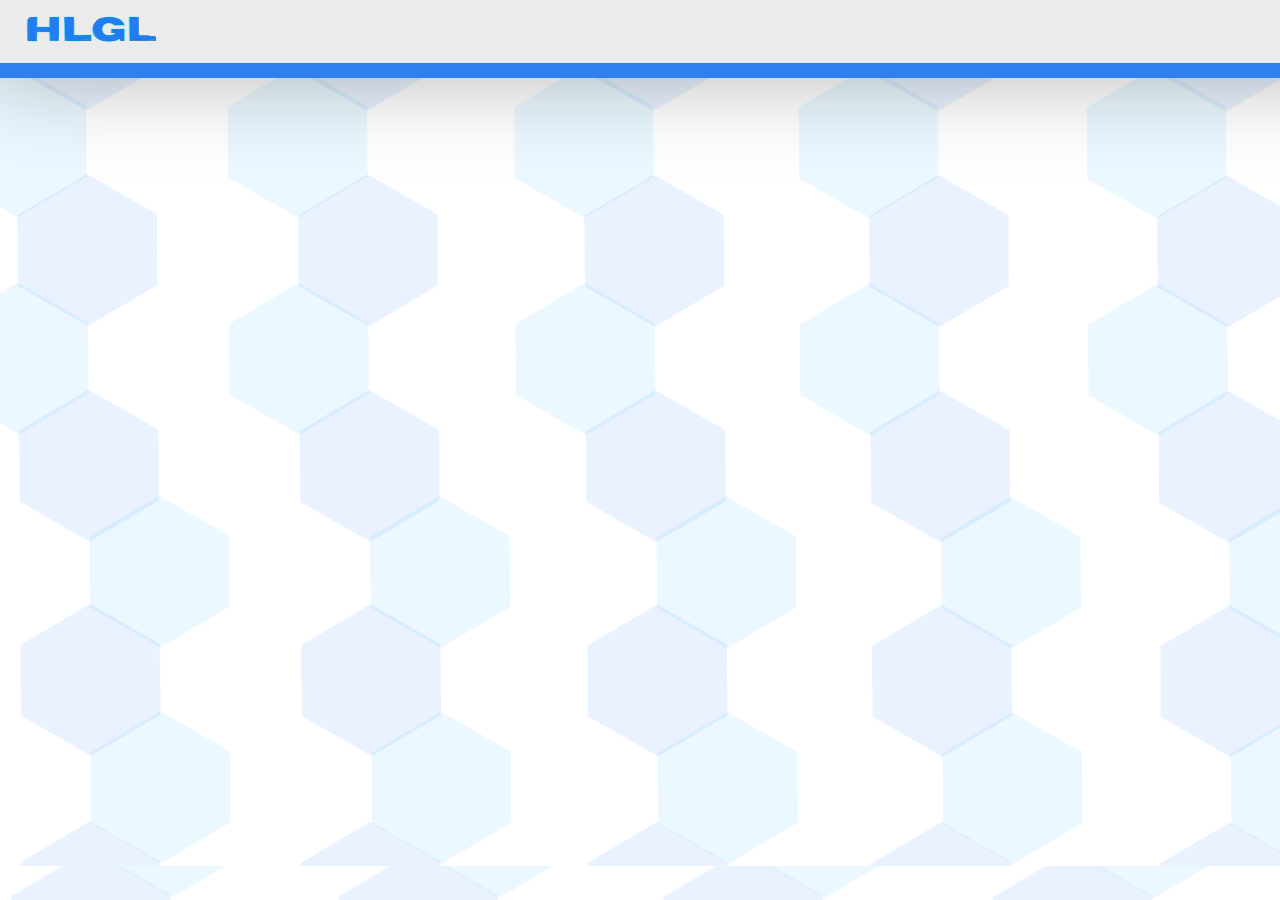
==== index.html @ 15632ddd "add - imagens" ====
<html lang="en">

<head>
    <meta charset="UTF-8">
    <meta name="viewport" content="width=device-width, initial-scale=1.0">
    <title>Tela Inicial</title>
    <link rel="stylesheet" href="styles/style.css">
    <link href="https://cdn.jsdelivr.net/npm/bootstrap@5.3.8/dist/css/bootstrap.min.css" rel="stylesheet"
        integrity="sha384-sRIl4kxILFvY47J16cr9ZwB07vP4J8+LH7qKQnuqkuIAvNWLzeN8tE5YBujZqJLB" crossorigin="anonymous">

</head>

<body class="body_index">
    <header class="header_index shadow">
        <nav class="navbar">
            <div class="logo">
                <img src="assets/img/img_1.png" alt="LOGO" style="max-height: 80px; width: auto;">
            </div>
        </nav>
    </header>
    <main>
        <div>
            <a href="/public/login.html"><img src="/assets/img/img_2.png" alt="Imagem Tela Inicial"></a>
        </div>
    </main>

    

    <script src="https://cdn.jsdelivr.net/npm/bootstrap@5.3.8/dist/js/bootstrap.bundle.min.js"
        integrity="sha384-FKyoEForCGlyvwx9Hj09JcYn3nv7wiPVlz7YYwJrWVcXK/BmnVDxM+D2scQbITxI"
        crossorigin="anonymous"></script>
</body>

</html>
---- styles/style.css ----
body{
    margin: 0;
}
.header_index{
    padding-left: 10px;
    padding-right: 20px;
    background-color: rgb(235, 235, 235);
}

.navbar {
    display: flex;
    justify-content: space-between;
    align-items: center; 
}

.nav_links {
    display: flex;
    gap: 50px; 
    margin: 0;
    padding: 0;
    list-style: none;
}

li a {
    text-decoration: none;
    color: inherit; /* pega a cor do elemento pai (ou você pode definir uma cor) */
    font-size: 20px;
}

.body_index {
    background-image: url(../assets/img/img_2.png);
     background-repeat: no-repeat; /* Impede a repetição */
  background-size: cover;       /* Opcional: faz a imagem cobrir toda a tela */
  background-position: center;  /* Opcional: centraliza a imagem */
}

.li_index a {
    text-decoration: none;
    color: black;
}

.header_index {
    border-bottom: 15px solid #2f80ed; /* azul */
}

.main_index{
    text-align: center;
}

.flex{
    display: flex;
}

.form-control:focus {
    border-color: #0d6efd;
    box-shadow: 0 0 0 2px rgba(13,110,253,0.2);
}


.card {
    background-color: #f8f9fa;
    border-radius: 20px;
    padding: 40px;
}

.btn-primary {
    border-radius: 10px;
    padding: 10px 30px;
    font-weight: 500;
}

.form-control {
    height: 42px;
    border-radius: 8px;
}

label {
    margin-bottom: 5px;
    font-size: 14px;
}
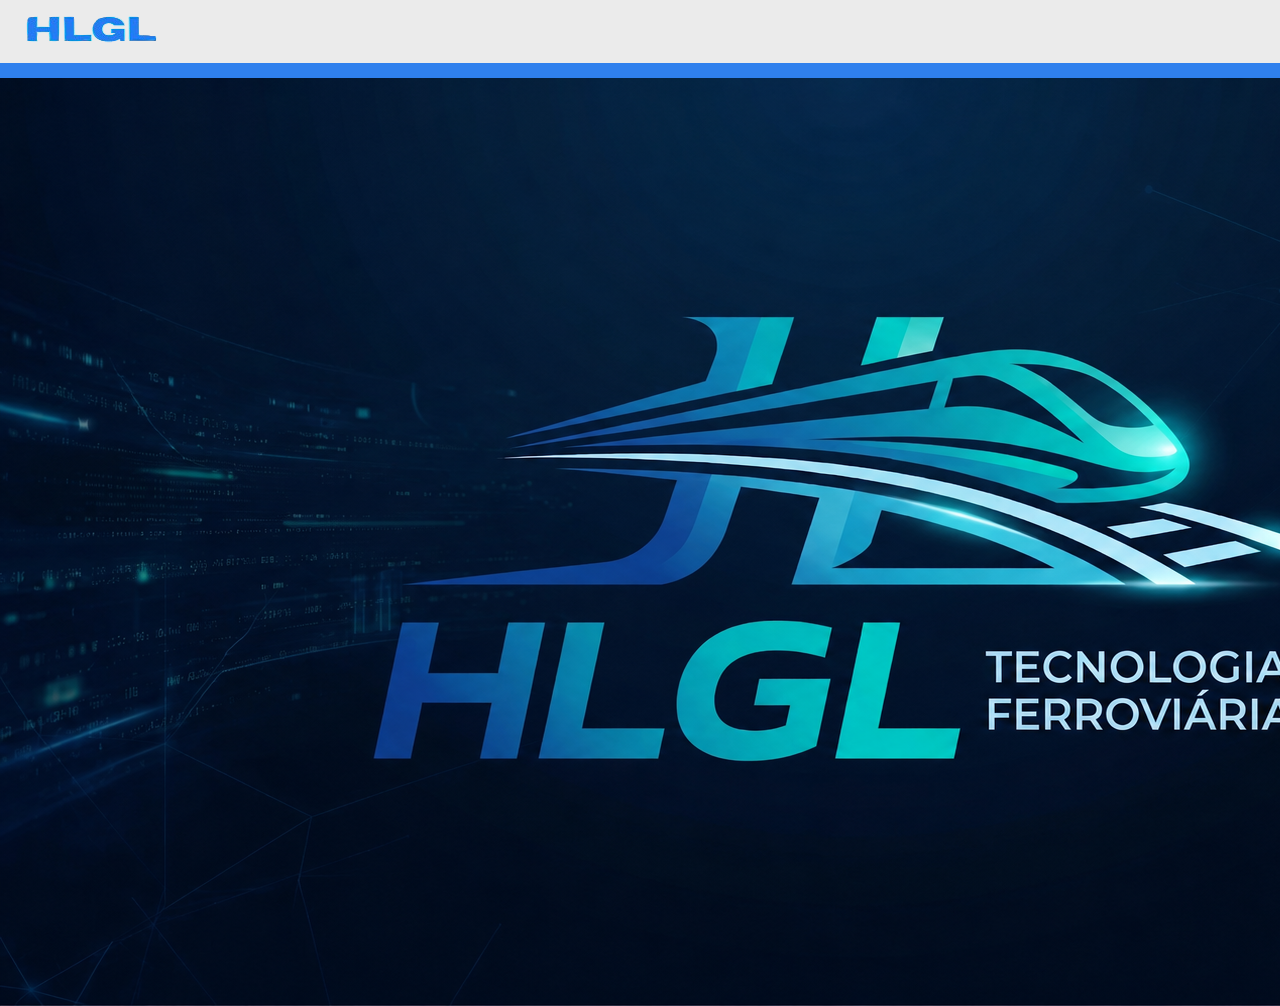
==== commit 59a13a07: "up - imagem fundo" ====
--- a/index.html
+++ b/index.html
@@ -4,9 +4,9 @@
     <meta charset="UTF-8">
     <meta name="viewport" content="width=device-width, initial-scale=1.0">
     <title>Tela Inicial</title>
-    <link rel="stylesheet" href="styles/style.css">
     <link href="https://cdn.jsdelivr.net/npm/bootstrap@5.3.8/dist/css/bootstrap.min.css" rel="stylesheet"
         integrity="sha384-sRIl4kxILFvY47J16cr9ZwB07vP4J8+LH7qKQnuqkuIAvNWLzeN8tE5YBujZqJLB" crossorigin="anonymous">
+    <link rel="stylesheet" href="styles/style.css">
 
 </head>
 
@@ -18,13 +18,12 @@
             </div>
         </nav>
     </header>
+
     <main>
-        <div>
-            <a href="/public/login.html"><img src="/assets/img/img_2.png" alt="Imagem Tela Inicial"></a>
-        </div>
+        <a href="public/login.html">
+            <img id="login-link" src="assets/img/img_2.png" alt="Imagem Tela Inicial">
+        </a>
     </main>
-
-    
 
     <script src="https://cdn.jsdelivr.net/npm/bootstrap@5.3.8/dist/js/bootstrap.bundle.min.js"
         integrity="sha384-FKyoEForCGlyvwx9Hj09JcYn3nv7wiPVlz7YYwJrWVcXK/BmnVDxM+D2scQbITxI"
--- a/styles/style.css
+++ b/styles/style.css
@@ -13,25 +13,10 @@
     align-items: center; 
 }
 
-.nav_links {
-    display: flex;
-    gap: 50px; 
-    margin: 0;
-    padding: 0;
-    list-style: none;
-}
-
 li a {
     text-decoration: none;
     color: inherit; /* pega a cor do elemento pai (ou você pode definir uma cor) */
     font-size: 20px;
-}
-
-.body_index {
-    background-image: url(../assets/img/img_2.png);
-     background-repeat: no-repeat; /* Impede a repetição */
-  background-size: cover;       /* Opcional: faz a imagem cobrir toda a tela */
-  background-position: center;  /* Opcional: centraliza a imagem */
 }
 
 .li_index a {
@@ -43,19 +28,10 @@
     border-bottom: 15px solid #2f80ed; /* azul */
 }
 
-.main_index{
-    text-align: center;
-}
-
-.flex{
-    display: flex;
-}
-
 .form-control:focus {
     border-color: #0d6efd;
     box-shadow: 0 0 0 2px rgba(13,110,253,0.2);
 }
-
 
 .card {
     background-color: #f8f9fa;
@@ -77,4 +53,13 @@
 label {
     margin-bottom: 5px;
     font-size: 14px;
+}
+
+.img1 {
+   position: fixed; 
+  top: 0;
+  left: 0;
+  width: 100vw;
+  height: 100vh;
+  object-fit: cover; 
 }
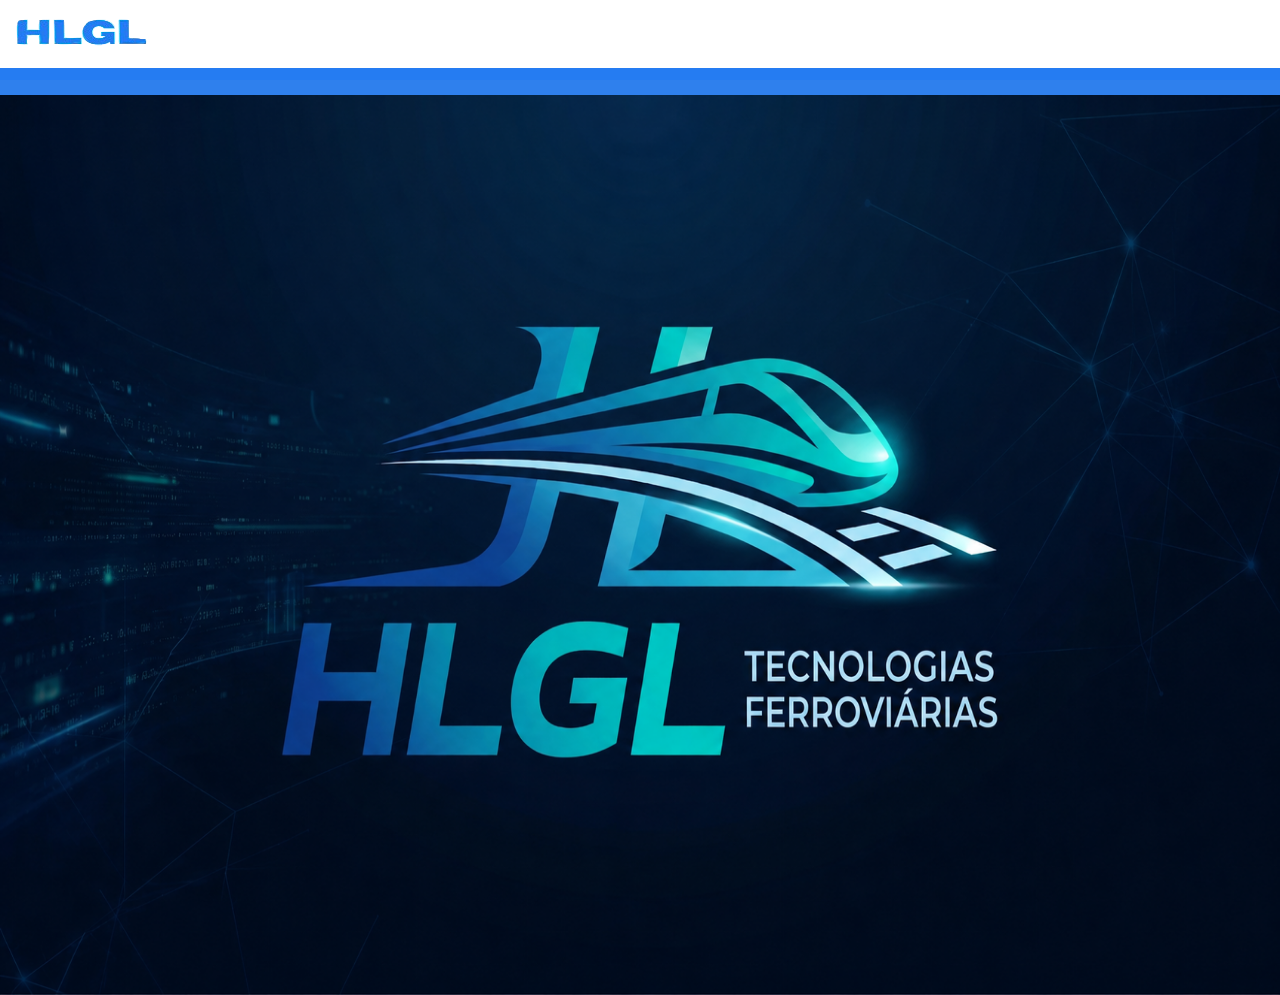
==== commit 696fa1d1: "up - comentários" ====
--- a/index.html
+++ b/index.html
@@ -11,23 +11,35 @@
 </head>
 
 <body class="body_index">
+
+    <!-- Cabeçalho -->
     <header class="header_index shadow">
+
+        <!-- Barra de navegação -->
         <nav class="navbar">
+
+            <!-- Logo do sistema -->
             <div class="logo">
                 <img src="assets/img/img_1.png" alt="LOGO" style="max-height: 80px; width: auto;">
             </div>
+
         </nav>
     </header>
+    
+    <main>
 
-    <main>
+        <!-- Link para a tela de login -->
         <a href="public/login.html">
+
+            <!-- Imagem principal da tela inicial -->
             <img id="login-link" src="assets/img/img_2.png" alt="Imagem Tela Inicial">
+
         </a>
     </main>
-
     <script src="https://cdn.jsdelivr.net/npm/bootstrap@5.3.8/dist/js/bootstrap.bundle.min.js"
         integrity="sha384-FKyoEForCGlyvwx9Hj09JcYn3nv7wiPVlz7YYwJrWVcXK/BmnVDxM+D2scQbITxI"
         crossorigin="anonymous"></script>
+
 </body>
 
 </html>
--- a/styles/style.css
+++ b/styles/style.css
@@ -1,36 +1,28 @@
-body{
+/*Tela inicial*/
+
+/* Remove margem padrão */
+body {
     margin: 0;
 }
-.header_index{
-    padding-left: 10px;
-    padding-right: 20px;
+
+/* Cabeçalho */
+.header_index {
     background-color: rgb(235, 235, 235);
+    border-bottom: 15px solid #2f80ed;
+    border-bottom: 15px solid #2f80ed;
+    padding: 0;
 }
 
 .navbar {
     display: flex;
     justify-content: space-between;
-    align-items: center; 
+    align-items: center;
 }
 
-li a {
-    text-decoration: none;
-    color: inherit; /* pega a cor do elemento pai (ou você pode definir uma cor) */
-    font-size: 20px;
-}
-
-.li_index a {
-    text-decoration: none;
-    color: black;
-}
-
-.header_index {
-    border-bottom: 15px solid #2f80ed; /* azul */
-}
 
 .form-control:focus {
     border-color: #0d6efd;
-    box-shadow: 0 0 0 2px rgba(13,110,253,0.2);
+    box-shadow: 0 0 0 2px rgba(13, 110, 253, 0.2);
 }
 
 .card {
@@ -55,11 +47,126 @@
     font-size: 14px;
 }
 
-.img1 {
-   position: fixed; 
-  top: 0;
-  left: 0;
-  width: 100vw;
-  height: 100vh;
-  object-fit: cover; 
+#login-link {
+    width: 100%;
+    height: 100%;
+}
+
+#body2 {
+    background-color: rgb(200, 251, 255) !important;
+}
+
+/* NAVBAR */
+
+.home {
+    background-color: #fff;
+    padding: 30px;
+    margin-top: 30px;
+    width: 100%;
+    border-radius: 5px;
+    border: 3px solid #fdd607;
+    align-items: center;
+}
+
+.logo {
+    width: 115px;
+}
+
+.sair-headder {
+    display: flex;
+}
+
+#sair {
+    padding-top: 3px;
+}
+
+#img-3 {
+    width: 30px;
+}
+
+.center {
+    justify-content: center;
+}
+
+.img {
+    width: 200px;
+    height: 200px;
+    background-color: #f5f5f5;
+    border-radius: 30%;
+    border: 2px solid #257cf2;
+    margin-left: 30px;
+    margin-right: 30px;
+}
+
+.flex {
+    display: flex;
+}
+
+
+.navbar {
+    background-color: #fff;
+    height: 80px;
+    border-bottom: 12px solid #257cf2;
+}
+
+.navbar-brand {
+    font-weight: 500;
+    color: #fdd607;
+    font-size: 24px;
+    transition: 0.3s color;
+}
+
+.botao-login {
+    background-color: #b9d6ff;
+    color: #fff;
+    font-size: 14px;
+    padding: 8px 20px;
+    border-radius: 50px;
+}
+
+.botao-login:hover {
+    background-color: #257cf2;
+}
+
+.navbar-toggler {
+    border: none;
+    font-size: 1.25rem;
+}
+
+.navbar-toggler:focus,
+.btn-close:focus {
+    box-shadow: none;
+    outline: none;
+}
+
+.nav-link {
+    color: #666777;
+    font-weight: 500;
+    position: relative;
+}
+
+.nav-link:hover,
+.nav-link.active {
+    color: #000;
+}
+
+@media (min-width: 991px) {
+    .nav-link::before {
+        content: "";
+        position: absolute;
+        bottom: 0;
+        left: 50%;
+        transform: translateX(-50%);
+        width: 0;
+        height: 2px;
+        background-color: #257cf2;
+        visibility: hidden;
+        transition: 0.3s ease-in-out;
+    }
+
+    .nav-link:hover::before,
+    .nav-link.active::before {
+        width: 100%;
+        visibility: visible;
+    }
 }
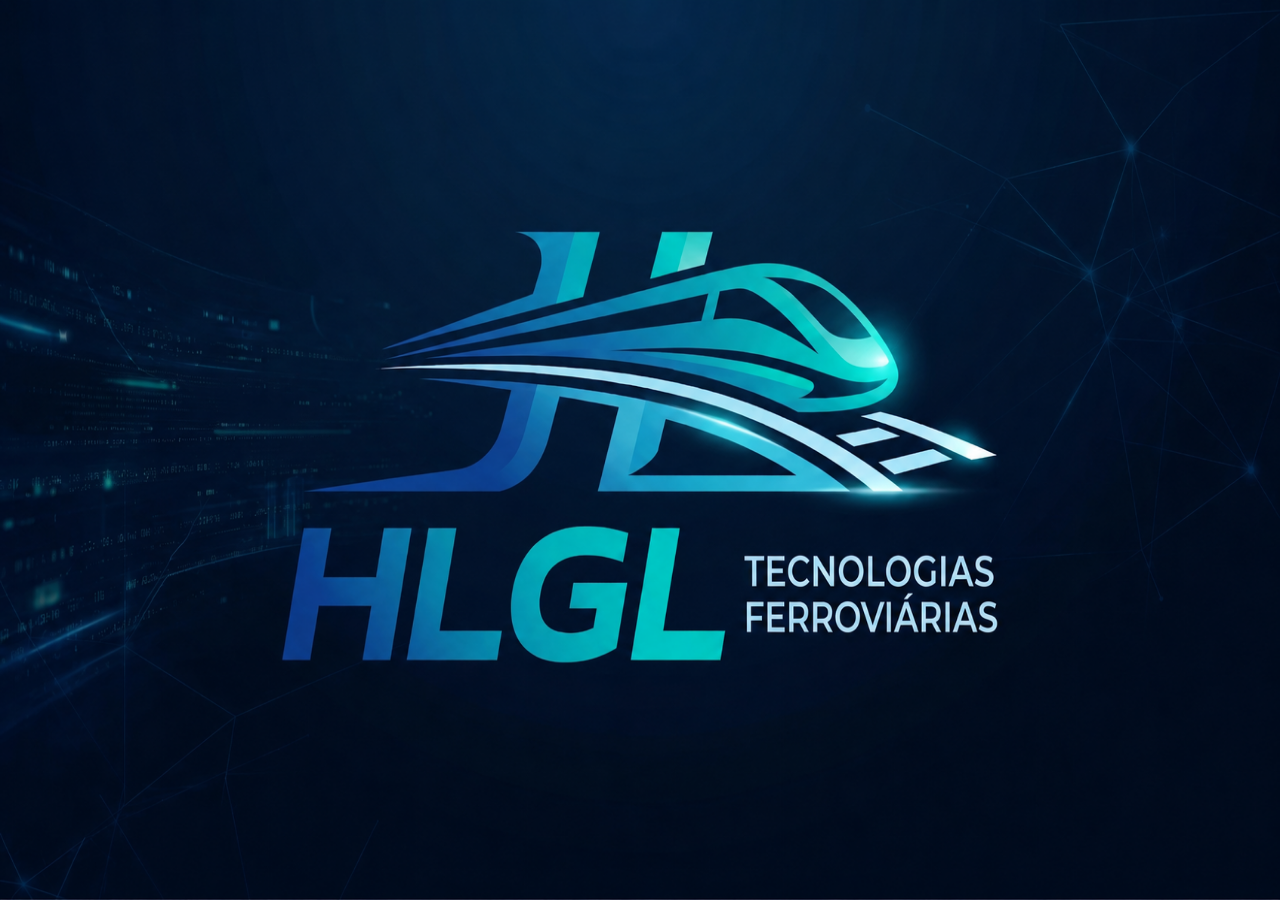
==== commit dc6166df: "up - ajuste de cor e animação" ====
--- a/index.html
+++ b/index.html
@@ -11,24 +11,9 @@
 </head>
 
 <body class="body_index">
-
-    <!-- Cabeçalho -->
-    <header class="header_index shadow">
-
-        <!-- Barra de navegação -->
-        <nav class="navbar">
-
-            <!-- Logo do sistema -->
-            <div class="logo">
-                <img src="assets/img/img_1.png" alt="LOGO" style="max-height: 80px; width: auto;">
-            </div>
-
-        </nav>
-    </header>
     
     <main>
-
-        <!-- Link para a tela de login -->
+        <!-- Main com imagem clicável, redireciona para a página de login -->
         <a href="public/login.html">
 
             <!-- Imagem principal da tela inicial -->
@@ -40,6 +25,20 @@
         integrity="sha384-FKyoEForCGlyvwx9Hj09JcYn3nv7wiPVlz7YYwJrWVcXK/BmnVDxM+D2scQbITxI"
         crossorigin="anonymous"></script>
 
+        <script>
+  document.getElementById('login-link').addEventListener('click', function (e) {
+    e.preventDefault(); // impede navegação imediata
+
+    const img = this;
+    img.classList.add('animate'); // dispara a animação CSS
+
+    // aguarda a animação terminar (600ms) antes de navegar
+    setTimeout(() => {
+      window.location.href = 'public/login.html';
+    }, 600);
+  });
+</script>
+
 </body>
 
 </html>
--- a/styles/style.css
+++ b/styles/style.css
@@ -1,62 +1,67 @@
-/*Tela inicial*/
+/*Tela index*/
+
+
 
 /* Remove margem padrão */
 body {
     margin: 0;
-}
-
-/* Cabeçalho */
+    transition: opacity 0.5s ease;
+    animation: fadeIn 0.5s ease forwards;
+    background-color: rgb(200, 251, 255) !important;
+}
+
+/*Cabeçalho do index, cor cinza claro, com a borda azul em baixo e sem espaçamento interno*/
 .header_index {
-    background-color: rgb(235, 235, 235);
-    border-bottom: 15px solid #2f80ed;
+    background-color: rgb(223, 223, 223);
     border-bottom: 15px solid #2f80ed;
     padding: 0;
 }
 
-.navbar {
-    display: flex;
-    justify-content: space-between;
-    align-items: center;
-}
-
-
-.form-control:focus {
-    border-color: #0d6efd;
-    box-shadow: 0 0 0 2px rgba(13, 110, 253, 0.2);
-}
-
-.card {
-    background-color: #f8f9fa;
-    border-radius: 20px;
-    padding: 40px;
-}
-
-.btn-primary {
-    border-radius: 10px;
-    padding: 10px 30px;
-    font-weight: 500;
-}
-
-.form-control {
-    height: 42px;
-    border-radius: 8px;
-}
-
-label {
-    margin-bottom: 5px;
-    font-size: 14px;
-}
-
+/* efeito ao sair */
+.fade-out {
+    opacity: 0;
+}
+
+/* imagem principal */
 #login-link {
-    width: 100%;
-    height: 100%;
-}
-
+    width: 300px;
+    transition:
+        transform 0.6s ease,
+        opacity 0.6s ease;
+}
+
+/* animação ao clicar */
+#login-link.animate {
+    transform: scale(1.2);
+    opacity: 0;
+}
+
+@keyframes fadeIn {
+    from { opacity: 0; }
+    to   { opacity: 1; }
+}
+/* Finalização tela index */
+
+
+
+
+/*Tela Login*/
+/* Cor de fundo do corpo da página, um tom de azul claro */
 #body2 {
     background-color: rgb(200, 251, 255) !important;
 }
 
-/* NAVBAR */
+/*Deixa a foto da entrada com 100% da tela*/
+#login-link {
+    width: 100%;
+    height: 100%;
+}
+
+/*Finalização tela login*/
+
+/*COMEÇO DA TELA HOME*/
+
+/* COMEÇO DA NAVBAR */
 
 .home {
     background-color: #fff;
@@ -101,7 +106,6 @@
 .flex {
     display: flex;
 }
-
 
 .navbar {
     background-color: #fff;
@@ -169,4 +173,576 @@
         width: 100%;
         visibility: visible;
     }
+}
+
+/* FIM DA NAVBAR */
+
+/* -------------------------- */
+
+/* COMEÇO DA TELA PRINCIPAL */
+
+/* COMEÇO TELA PRINCIPAL CONTAINERS */
+
+.container-principal {
+    padding: 30px;
+    margin-top: 30px;
+    width: 100%;
+    border-radius: 5px;
+    align-items: center;
+}
+
+.grid {
+    width: 890px;
+    height: auto;
+    border-radius: 5px;
+    align-items: center;
+}
+
+.card-sz {
+    background-color: #ffffff;
+    display: grid;
+    height: auto;
+    width: 36.3%;
+    max-width: 825.63px;
+    min-width: 475.51px;
+    border-radius: 47px;
+    border: 5px solid #e4e4e4;
+    box-shadow: 0 4px 6px rgba(0, 0, 0, 0.1);
+    align-items: center;
+}
+
+.sz1 {
+    padding-top: 2.5%;
+    padding-right: 5%;
+    padding-bottom: 2.5%;
+    margin-top: 50px;
+    width: 890px;
+}
+
+.padding-azul {
+    padding-left: 2.5%;
+    padding-right: 2.5%;
+}
+
+.amarelo {
+    background-color: #ffffff;
+    padding: px;
+    margin-top: 30px;
+    width: 100%;
+    border-radius: 22px;
+    border: 3px solid #257cf2;
+    align-items: center;
+}
+
+.amarelo-blog {
+    padding: 30px;
+    margin-top: 30px;
+    width: 100%;
+    border-radius: 5px;
+    align-items: center;
+}
+
+.amarelo-ferrovia {
+    padding: 30px;
+    margin-top: 30px;
+    width: 100%;
+    border-radius: 5px;
+    align-items: center;
+}
+
+.amarelo-sz2 {
+    margin-left: 2.5%;
+    margin-top: 30px;
+    width: 25%;
+    border-radius: 5px;
+    align-items: center;
+}
+
+.amarelo-sz3 {
+    padding: 30px;
+    margin-top: 30px;
+    width: 80px;
+    height: 225px;
+    border-radius: 5px;
+    align-items: center;
+}
+
+.padding-amarelo {
+    padding-right: 2.5%;
+    padding-bottom: 2.5%;
+}
+
+.flexivel {
+    display: flex;
+}
+
+.flexivel-colum {
+    display: flex;
+    flex-direction: column;
+}
+
+.espacamento {
+    margin-left: 30px;
+    margin-right: 30px;
+}
+
+.padding {
+    padding-left: 25%;
+}
+
+
+
+/* FIM TELA PRINCIPAL CONTAINERS */
+
+/* -------------------------- */
+
+/* COMEÇO BLOG HLGL */
+
+.titulo-blog {
+    font-family: 'Segoe UI', Tahoma, Geneva, Verdana, sans-serif;
+    color: #257cf2;
+    margin-left: -4.5%;
+    font-size: 16px;
+    font-weight: bold;
+    text-shadow: #308aff 1px 1px 2px;
+}
+
+.informacao-blog {
+    font-family: 'Segoe UI', Tahoma, Geneva, Verdana, sans-serif;
+    margin-left: -4.5%;
+    color: #000000;
+    font-size: 14px;
+}
+
+#blog-hlgl {
+    font-family: 'Segoe UI', Tahoma, Geneva, Verdana, sans-serif;
+    margin-top: 2%;
+    margin-bottom: -2%;
+    font-size: 30px;
+    color: #0b4a9f;
+    text-align: right;
+    font-weight: bold;
+}
+
+/* Blog Images */
+.img-blog {
+    width: 200px;
+    height: 150px;
+    background-color: #f5f5f5;
+    border-radius: 10%;
+    border: 2px solid #bef5fc;
+    margin-top: auto;
+    margin-right: 2%;
+}
+
+/* FIM DO BLOG HLGL */
+
+/* FIM TELA PRINCIPAL CONTAINERS */
+
+/* -------------------------- */
+
+/* COMEÇO CALENDARIO */
+
+#linha-calendario {
+    color: #0b4a9f;
+}
+
+/* Container do calendário com estilo moderno */
+.calendario {
+    margin-left: 0;
+    width: 300px;
+    border: 1px solid #ccc;
+    border-radius: 10px;
+    overflow: hidden;
+    box-shadow: 0 4px 6px rgba(0, 0, 0, 0.1);
+    background-color: white;
+}
+
+/* Cabeçalho do calendário com mês e ano */
+.calendario-header {
+    background-color: #4a90e2;
+    color: white;
+    text-align: center;
+    padding: 10px;
+    font-weight: bold;
+}
+
+/* Estilização da tabela */
+table {
+    width: 100%;
+    border-collapse: collapse;
+}
+
+/* Estilo dos cabeçalhos dos dias */
+.cal {
+    background-color: #257cf2;
+    padding: 10px;
+    text-transform: uppercase;
+    font-size: 0.8em;
+    color: #666;
+}
+
+/* Estilo das células de dias */
+td {
+    text-align: center;
+    padding: 10px;
+    border: 1px solid #e0e0e0;
+    transition: background-color 0.3s ease;
+}
+
+/* Efeito de hover nos dias */
+td:hover {
+    background-color: #e6f2ff;
+    cursor: pointer;
+}
+
+/* Destaque para o dia atual */
+.dia-atual {
+    color: rgb(255, 0, 0);
+    font-weight: bold;
+    border-radius: 50%;
+}
+
+/* Dias de fim de semana com cor diferente */
+.fim-de-semana {
+    color: #38b6ff;
+    font-weight: bold;
+}
+
+#mes-ano {
+    font-family: 'Segoe UI', Tahoma, Geneva, Verdana, sans-serif;
+    margin-top: 0%;
+    margin-bottom: 0%;
+    font-size: 37px;
+    color: #0b4a9f;
+    text-align: right;
+    font-weight: bold;
+}
+
+.flexivel-calendario {
+
+    display: flex;
+    align-items: center;
+    /* Centraliza verticalmente */
+    justify-content: center;
+    /* Centraliza o conjunto todo */
+    gap: 20px;
+    /* Cria um espaço entre o texto e o calendário */
+    width: 100%;
+
+}
+
+.flexivel-calendario>div:first-child {
+    flex: 1;
+    /* Ocupa todo o espaço da esquerda */
+    display: flex;
+    justify-content: center;
+    /* Centraliza o texto horizontalmente na área dele */
+    text-align: center;
+}
+
+/* FIM DO CALENDARIO */
+
+/* -------------------------- */
+
+/* COMEÇO NOTICIAS RECENTES */
+#noticias-recentes {
+    font-family: 'Segoe UI', Tahoma, Geneva, Verdana, sans-serif;
+    margin-top: 5%;
+    margin-bottom: -7%;
+    font-size: 25px;
+    color: #0b4a9f;
+    text-align: right;
+    font-weight: bold;
+}
+
+.dia-noticias {
+    background-color: #38b6ff;
+    color: #ffffff;
+    width: 80px;
+    height: 80px;
+    border-radius: 18%;
+    display: flex;
+    flex-direction: column;
+    align-items: center;
+    justify-content: center;
+    margin: 2%;
+    font-family: 'Segoe UI', Tahoma, Geneva, Verdana, sans-serif;
+    font-weight: bold;
+    font-size: 20px;
+}
+
+.margin-noticias {
+    margin-bottom: 10%;
+}
+
+.margin-bottom-azul {
+    margin-top: 10%;
+}
+
+/* FIM NOTICIAS RECENTES */
+
+/* -------------------------- */
+
+/* COMEÇO CLIMA E PREVISÃO DO TEMPO */
+
+#texto-clima {
+    font-family: 'Segoe UI', Tahoma, Geneva, Verdana, sans-serif;
+    margin-bottom: 12%;
+    font-size: 30px;
+    color: #0b4a9f;
+    text-align: center;
+    font-weight: bold;
+}
+
+#texto-alerta {
+    font-family: 'Segoe UI', Tahoma, Geneva, Verdana, sans-serif;
+    font-size: 30px;
+    color: #0b4a9f;
+    text-align: center;
+    font-weight: bold;
+}
+
+.conteudo-clima {
+    display: flex;
+    align-items: center;
+    gap: 20px;
+    text-align: left;
+    margin-top: 3%;
+    margin-bottom: 3%;
+}
+
+#dados-clima {
+    gap: 10px;
+}
+
+.linhameio {
+    width: 100%;
+    height: 3px;
+    background-color: #308aff;
+    margin-top: 25px;
+    margin-bottom: 25px;
+}
+
+#condicao {
+    font-family: 'Segoe UI', Tahoma, Geneva, Verdana, sans-serif;
+    color: #000000;
+    font-size: 28px;
+}
+
+#temperatura {
+    font-family: 'Segoe UI', Tahoma, Geneva, Verdana, sans-serif;
+    color: #000000;
+    font-size: 100px;
+    font-weight: bold;
+}
+
+.informacoes-tempo {
+    display: flex;
+    flex-direction: column;
+    margin-left: 10%;
+}
+
+.informacao-clima {
+    display: flex;
+    margin-left: 10%;
+}
+
+#texto-tipo-clima {
+    margin-right: 50%;
+}
+
+#icone-sol {
+    width: 150px;
+    height: 150px;
+    border-radius: 10%;
+    margin-left: 3%;
+}
+
+
+/* FIM DO CLIMA E PREVISÃO DO TEMPO */
+
+/* -------------------------- */
+
+/* COMEÇO DO MEIO-AMBIENTE */
+
+#meio-ambiente {
+    font-family: 'Segoe UI', Tahoma, Geneva, Verdana, sans-serif;
+    margin-bottom: -2%;
+    font-size: 30px;
+    color: #0b4a9f;
+    text-align: right;
+    font-weight: bold;
+}
+
+#img-meio-ambiente {
+    width: 100px;
+    height: 100px;
+    border-radius: 10%;
+    margin-left: 3%;
+}
+
+.conteudo-meio-ambiente {
+    display: flex;
+    align-items: center;
+    gap: 20px;
+    text-align: left;
+    margin-top: 3%;
+    margin-bottom: 3%;
+}
+
+.textos-meio-ambiente {
+    display: flex;
+    flex-direction: column;
+    gap: 15px;
+}
+
+.textos-meio-ambiente p {
+    margin-bottom: 5px;
+}
+
+/* FIM DO MEIO-AMBIENTE */
+
+/* -------------------------- */
+
+/* COMEÇO DADOS FERROVIA */
+
+#dados-ferrovia {
+    font-family: 'Segoe UI', Tahoma, Geneva, Verdana, sans-serif;
+    margin-top: 2%;
+    margin-bottom: -2%;
+    font-size: 30px;
+    color: #0b4a9f;
+    text-align: right;
+    font-weight: bold;
+}
+
+.img-ferrovia {
+    width: 200px;
+    height: 150px;
+    background-color: #f5f5f5;
+    border-radius: 10%;
+    border: 2px solid #bef5fc;
+    margin-top: auto;
+    margin-right: 2%;
+}
+
+.titulo-ferrovia {
+    font-family: 'Segoe UI', Tahoma, Geneva, Verdana, sans-serif;
+    color: #257cf2;
+    margin-left: -4.5%;
+    font-size: 16px;
+    font-weight: bold;
+    text-shadow: #308aff 1px 1px 2px;
+}
+
+.informacao-ferrovia {
+    font-family: 'Segoe UI', Tahoma, Geneva, Verdana, sans-serif;
+    margin-left: -4.5%;
+    color: #000000;
+    font-size: 14px;
+}
+
+
+/* FIM DADOS FERROVIA */
+
+/* -------------------------- */
+
+/* TEXTOS */
+#eventos {
+    font-family: 'Segoe UI', Tahoma, Geneva, Verdana, sans-serif;
+    color: #0b4a9f;
+    font-size: 24px;
+
+}
+
+.bem-vindo-inicial {
+    font-family: 'Segoe UI', Tahoma, Geneva, Verdana, sans-serif;
+    color: #0b4a9f;
+    margin-bottom: 10%;
+    font-size: 55px;
+    font-weight: bold
+}
+
+/* FIM DA TELA HOME */
+
+/* Gestão de Usuários */
+
+#tabela {
+    width: 60%;
+    text-align: center;
+    background-color: white;
+    border: 2px solid black;
+    margin: 0 auto;
+}
+
+.tr {
+    border: 2px solid black;
+
+}
+
+
+.tabel {
+    background-color: white;
+    padding: 30px;
+    width: 80%;
+    margin: auto;
+    border-radius: 30px;
+    border: 3px solid rgb(233, 233, 233);
+    margin-top: 60px;
+}
+
+.linhameio {
+    width: 100%;
+    height: 3px;
+    background-color: #000000;
+    margin: auto;
+    margin-bottom: 15px;
+
+}
+
+.textousu {
+    padding-bottom: 15px;
+    color: #2060b9;
+    font-family: 'Segoe UI', Tahoma, Geneva, Verdana, sans-serif;
+    font-weight: bold;
+}
+
+/* COMEÇO CADASTRO */
+
+.dropdown:hover .dropdown-menu{
+    
+    display: block;
+    justify-self: center;
+    text-align: center;
+
+}
+
+
+/* CADASTRO TREM */
+
+.container-menor {
+    display: flex;
+    align-items: center;
+    justify-content: space-between;
+    gap: 25px;
+    padding: 20px 50px 20px 50px;
+    width: 55%;
+    height: 70px;
+    border-radius: 20px;
+    border: 2px solid #242424;
+    background-color: white;
+}
+
+.container-menor p {
+    padding-top: 15px;
+}
+
+.container-menor input {
+    justify-self: center;
+    width: fit-content;
+}
+
+.container-menor button {
+    padding: 0px 15px 1px 15px;
 }
